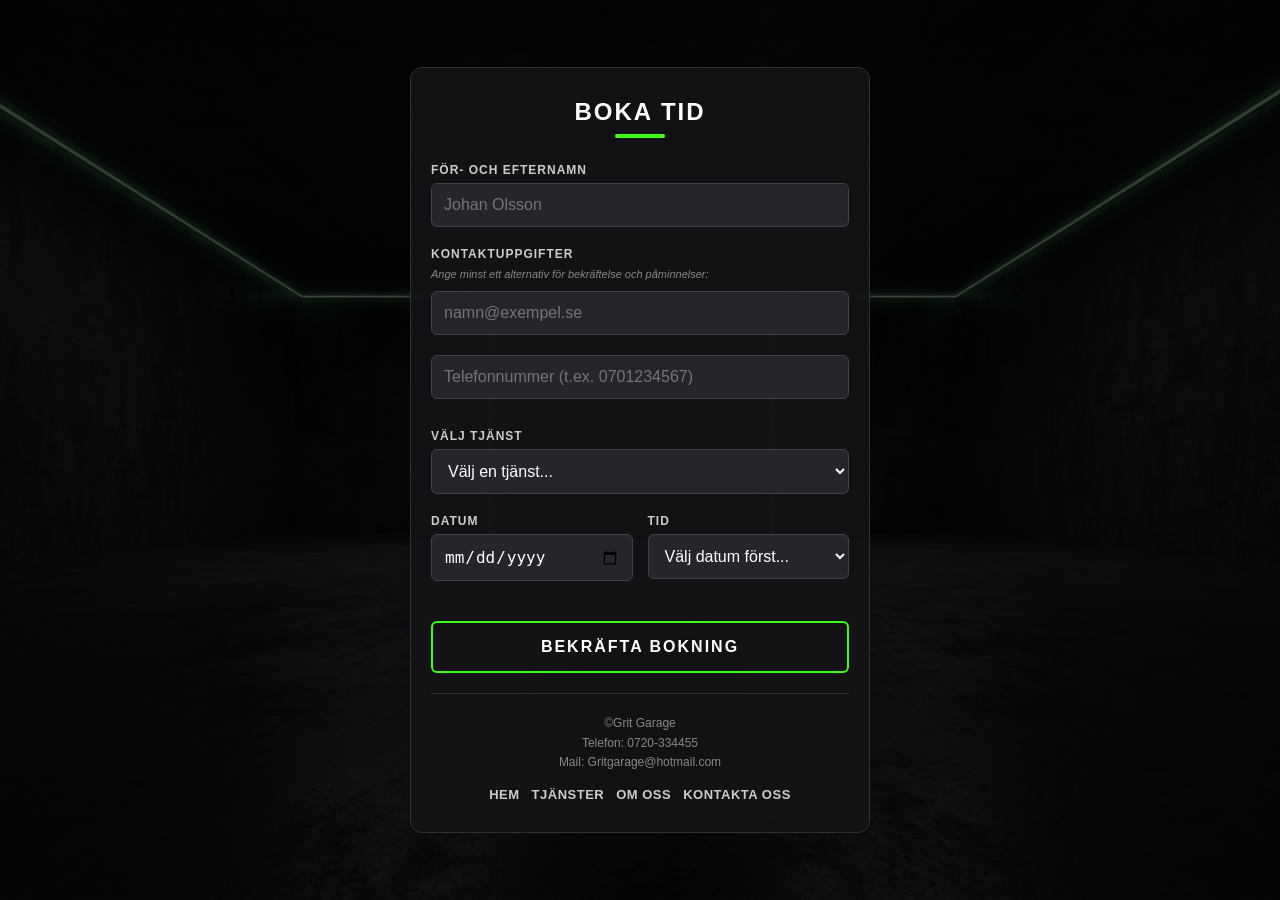
==== boka.html @ 1dd03c10 "Boka + konfirmation" ====
<!DOCTYPE html>
<html lang="sv">
<head>
    <meta charset="UTF-8">
    <meta name="viewport" content="width=device-width, initial-scale=1.0">
    <title>GG - Boka tid</title>
    <link rel="icon" type="image/x-icon" href="Grit-garage-favicon.png">
    
    <link rel="stylesheet" href="boka.css">
</head>
<body>

<div class="booking-container">
    <h2>Boka tid</h2>
    
    <form id="bookingForm">
        <div class="form-group">
            <label for="name">För- och efternamn</label>
            <input type="text" id="name" required placeholder="Johan Olsson">
        </div>

        <div class="form-group" style="margin-bottom: 10px;">
            <label>Kontaktuppgifter</label>
            <div class="requirement-note">Ange minst ett alternativ för bekräftelse och påminnelser:</div>
        </div>
        
        <div class="form-group"><input type="email" id="email" placeholder="namn@exempel.se"></div>
        <div class="form-group"><input type="tel" id="phone" placeholder="Telefonnummer (t.ex. 0701234567)"></div>

        <div class="form-group" style="margin-top: 30px;">
            <label for="service">Välj tjänst</label>
            <select id="service" required>
                <option value="" disabled selected>Välj en tjänst...</option>
                <option value="Tjänst 1">Oljebyte</option>
                <option value="Tjänst 2">Däckbyte</option>
                <option value="Tjänst 3">Inspektion</option>
                <option value="Tjänst 4">Tillfällig Tjänst 4</option>
            </select>
        </div>

        <div class="form-group" id="priceSection" style="margin-top: 10px; display: none; font-size: 1.1rem;">
            <span style="color: #999; text-transform: uppercase; font-size: 0.85rem; letter-spacing: 1px;">Pris för tjänst:</span>
            <span id="servicePrice" style="color: #fff; font-weight: bold; margin-left: 8px;">0 kr</span>
        </div>

        <div class="form-row" style="margin-top: 20px;">
            <div class="form-group">
                <label for="date">Datum</label>
                <input type="date" id="date" required>
            </div>
            <div class="form-group">
                <label for="time">Tid</label>
                <select id="time" required>
                    <option value="" disabled selected>Välj datum först...</option>
                </select>
            </div>
        </div>

        <button type="submit" style="margin-top: 20px;">Bekräfta bokning</button>
    </form>
    
    <div id="formMessage" class="message"></div>
    
    <footer>
        <hr>
        <p>
            ©Grit Garage <br>
            Telefon: 0720-334455 <br>
            Mail: Gritgarage@hotmail.com
        </p>
        <div class="Genväg">
            <a href="Hem.html">Hem</a>
            <a href="Tjänster.html">Tjänster</a>
            <a href="Om Oss.html">Om Oss</a>
            <a href="Kontakt.html">Kontakta Oss</a>
        </div>
    </footer>
</div>

<script>
    const OPENING_HOUR = 8;  
    const CLOSING_HOUR = 20; 
    const SLOT_DURATION_MINUTES = 30; 

    const servicePrices = {
        'Tjänst 1': '1 495 kr',  // Oljebyte
        'Tjänst 2': '495 kr',   // Däckbyte
        'Tjänst 3': '795 kr',   // Inspektion
        'Tjänst 4': '0 kr'      // Tillfällig Tjänst 4
    };

    let bookedSlots = JSON.parse(localStorage.getItem('bookedSlots')) || {};

    const dateInput = document.getElementById('date');
    const timeSelect = document.getElementById('time');
    const bookingForm = document.getElementById('bookingForm');
    const formMessage = document.getElementById('formMessage');
    const emailInput = document.getElementById('email');
    const phoneInput = document.getElementById('phone');
    
    const serviceSelect = document.getElementById('service');
    const priceSection = document.getElementById('priceSection');
    const priceDisplay = document.getElementById('servicePrice');

    serviceSelect.addEventListener('change', () => {
        const selectedService = serviceSelect.value;
        if (servicePrices[selectedService]) {
            priceDisplay.textContent = servicePrices[selectedService];
            priceSection.style.display = 'block'; // Visar fältet när en tjänst väljs
        } else {
            priceSection.style.display = 'none';
        }
    });

    function setMinimumDate() {
        const today = new Date();
        const year = today.getFullYear();
        const month = String(today.getMonth() + 1).padStart(2, '0');
        const day = String(today.getDate()).padStart(2, '0');
        dateInput.setAttribute('min', `${year}-${month}-${day}`);
    }

    function populateTimeSlots(selectedDateStr) {
        timeSelect.innerHTML = ''; 
        const today = new Date();
        const todayStr = `${today.getFullYear()}-${String(today.getMonth() + 1).padStart(2, '0')}-${String(today.getDate()).padStart(2, '0')}`;
        
        const isToday = selectedDateStr === todayStr;
        const currentHour = today.getHours();
        const currentMinute = today.getMinutes();
        let slotsAvailable = false;
        const dayBookings = bookedSlots[selectedDateStr] || [];

        for (let hour = OPENING_HOUR; hour < CLOSING_HOUR; hour++) {
            for (let min = 0; min < 60; min += SLOT_DURATION_MINUTES) {
                const timeString = `${String(hour).padStart(2, '0')}:${String(min).padStart(2, '0')}`;
                
                if (isToday && (hour < currentHour || (hour === currentHour && min <= currentMinute))) {
                    continue; 
                }

                const isBooked = dayBookings.includes(timeString);
                const option = document.createElement('option');
                option.value = timeString;
                option.textContent = timeString;

                if (isBooked) {
                    option.disabled = true;
                    option.textContent += ' (Upptagen)';
                } else {
                    slotsAvailable = true;
                }
                timeSelect.appendChild(option);
            }
        }

        if (!slotsAvailable) {
            const option = document.createElement('option');
            option.value = ""; option.disabled = true; option.selected = true;
            option.textContent = "Inga lediga tider";
            timeSelect.appendChild(option);
        } else {
            const placeholder = document.createElement('option');
            placeholder.value = ""; placeholder.disabled = true; placeholder.selected = true;
            placeholder.textContent = "Välj tid...";
            timeSelect.prepend(placeholder);
        }
    }

    dateInput.addEventListener('change', (e) => populateTimeSlots(e.target.value));

    bookingForm.addEventListener('submit', (e) => {
        e.preventDefault();
        const name = document.getElementById('name').value;
        const email = emailInput.value.trim();
        const phone = phoneInput.value.trim();
        const selectedDate = dateInput.value;
        const selectedTime = timeSelect.value;
        const selectedService = serviceSelect.value; // Hämtar vald tjänst vid skickat formulär

        if (!email && !phone) {
            showMessage('Valideringsfel: Ange e-post eller telefonnummer för bekräftelse.', 'error');
            emailInput.focus();
            return;
        }

        if (!selectedDate || !selectedTime) {
            showMessage('Vänligen välj datum och tid.', 'error');
            return;
        }

        if (!selectedService) {
            showMessage('Vänligen välj en tjänst.', 'error');
            return;
        }

        if (!bookedSlots[selectedDate]) bookedSlots[selectedDate] = [];

        if (bookedSlots[selectedDate].includes(selectedTime)) {
            showMessage('Tiden blev precis bokad! Välj en annan.', 'error');
            populateTimeSlots(selectedDate);
            return;
        }

        bookedSlots[selectedDate].push(selectedTime);
        localStorage.setItem('bookedSlots', JSON.stringify(bookedSlots));

        const selectedPrice = servicePrices[selectedService];
        window.location.href = `konfirmation.html?name=${encodeURIComponent(name)}&date=${selectedDate}&time=${selectedTime}&service=${encodeURIComponent(selectedService)}&price=${encodeURIComponent(selectedPrice)}`;
    });

    function showMessage(text, type) {
        formMessage.innerHTML = text;
        formMessage.className = `message ${type}`;
        formMessage.style.display = 'block';
    }

    setMinimumDate();
</script>
</body>
</html>
---- boka.css ----
body {
    font-family: 'Segoe UI', Arial, sans-serif;
    margin: 0;
    padding: 15px;
    box-sizing: border-box;
    min-height: 100vh;
    width: 100%;
    
    background-image: linear-gradient(rgba(0, 0, 0, 0.72), rgba(0, 0, 0, 0.72)), 
                      url('boka&konfirmation.png'); 
    background-size: cover;          
    background-position: center center;      
    background-repeat: no-repeat;     
    background-attachment: fixed;     
    background-color: #0b0c10; /*Incase of image loading failure, load black, not white*/

    display: flex !important;
    justify-content: center !important;
    align-items: center !important;
}



.booking-container {
    background-color: rgba(20, 20, 22, 0.95);
    padding: 30px 20px;
    border-radius: 12px;
    width: 100%;
    max-width: 460px;
    border: 1px solid #2f3136;
    box-sizing: border-box;
}

h2 {
    margin-top: 0;
    color: #ffffff;
    text-align: center;
    font-size: 24px;
    text-transform: uppercase;
    letter-spacing: 2px;
    font-weight: 800;
    margin-bottom: 25px;
}

h2::after {
    content: '';
    display: block;
    width: 50px;
    height: 4px;
    background-color: #39ff14;
    margin: 8px auto 0 auto;
    border-radius: 2px;
}

.form-group {
    margin-bottom: 20px;
}

.form-row {
    display: flex;
    flex-direction: row;
    gap: 15px;
    width: 100%;
}

.form-row .form-group {
    flex: 1; 
    width: 100%;
}

label {
    display: block;
    margin-bottom: 6px;
    font-weight: 700;
    color: #cccccc;
    text-transform: uppercase;
    font-size: 12px;
    letter-spacing: 1px;
}

.requirement-note {
    font-size: 11px;
    color: #888888;
    margin-bottom: 10px;
    font-style: italic;
    line-height: 1.3;
}

input, select {
    width: 100%;
    padding: 12px;
    background-color: #25262b;
    border: 1px solid #3f424a;
    border-radius: 6px;
    box-sizing: border-box;
    font-size: 16px;
    color: #ffffff;
}

input:focus, select:focus {
    border-color: #39ff14;
    outline: none;
}

button {
    width: 100%;
    padding: 15px;
    background-color: transparent;
    color: #ffffff;
    border: 2px solid #39ff14;
    border-radius: 6px;
    font-size: 16px;
    font-weight: 800;
    text-transform: uppercase;
    letter-spacing: 2px;
    cursor: pointer;
    margin-top: 10px;
    -webkit-tap-highlight-color: transparent;
}

button:hover {
    background-color: #39ff14;
    color: #000000;
}

select option {
    background-color: #25262b;
    color: #ffffff;
}

.message {
    margin-top: 20px;
    padding: 12px;
    border-radius: 6px;
    text-align: center;
    display: none;
    font-size: 14px;
}

.error {
    background-color: rgba(248, 215, 218, 0.1);
    color: #f8d7da;
    border: 1px solid #721c24;
}

footer hr {
    border: 0;
    border-top: 1px solid #2f3136;
    margin: 20px 0;
}

footer p {
    margin: 0 0 15px 0;
    font-size: 12px;
    color: #888888;
    text-align: center;
    line-height: 1.6;
}

.Genväg {
    display: flex;
    justify-content: center;
    gap: 12px;
    flex-wrap: wrap;
    margin-top: 10px;
}

.Genväg a {
    color: #cccccc;
    text-decoration: none;
    font-size: 13px;
    text-transform: uppercase;
    font-weight: 600;
    letter-spacing: 0.5px;
    transition: color 0.2s;
}

.Genväg a:hover {
    color: #39ff14;
}

/*Mobile*/
@media (max-width: 480px) {
    .form-row {
        flex-direction: column;
        gap: 20px;
    }
    .booking-container {
        padding: 25px 15px;
    }
    h2 {
        font-size: 22px;
    }
}
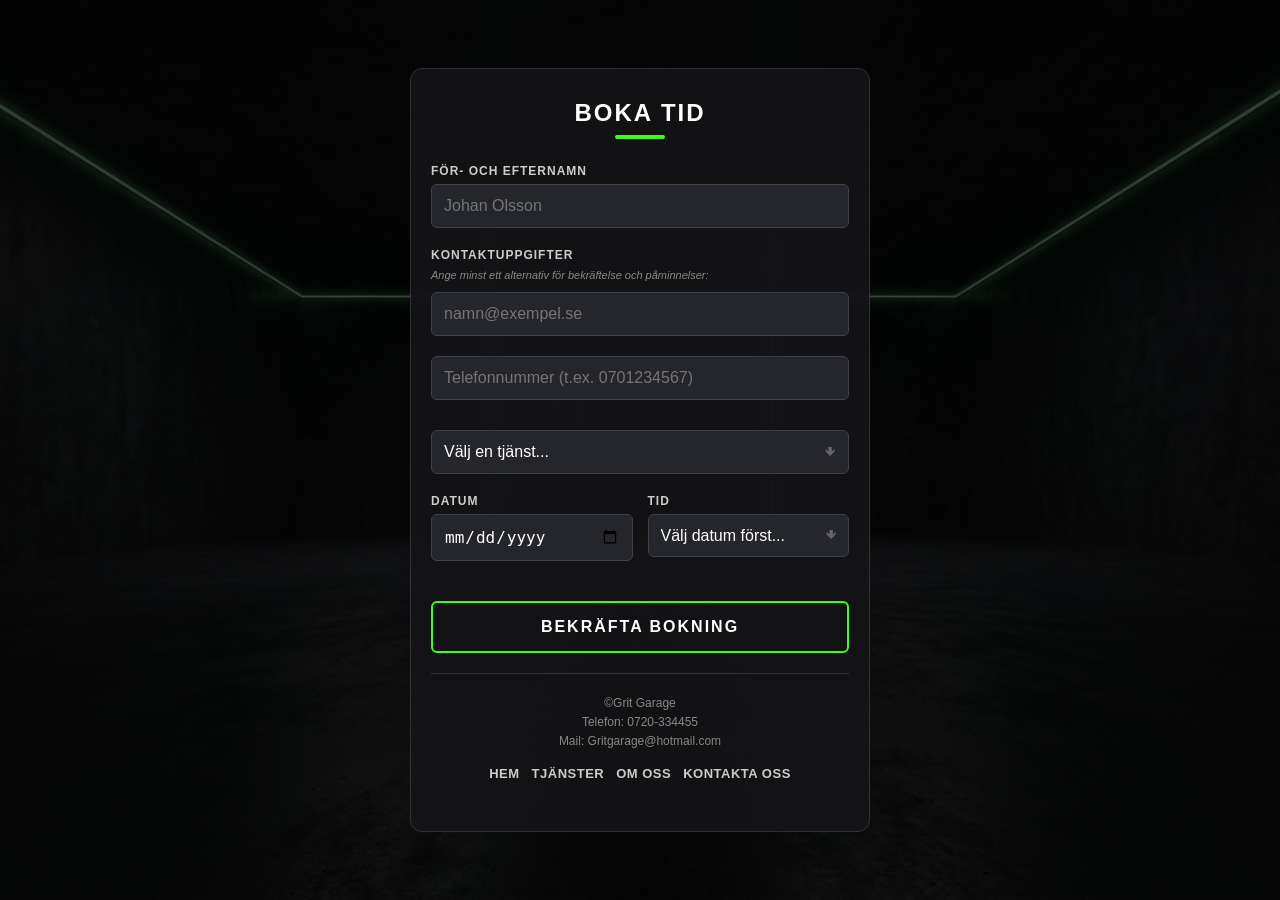
==== commit b02d55ab: "Updated arrows and prices" ====
--- a/boka.html
+++ b/boka.html
@@ -11,6 +11,7 @@
 <body>
 
 <div class="booking-container">
+
     <h2>Boka tid</h2>
     
     <form id="bookingForm">
@@ -24,52 +25,66 @@
             <div class="requirement-note">Ange minst ett alternativ för bekräftelse och påminnelser:</div>
         </div>
         
-        <div class="form-group"><input type="email" id="email" placeholder="namn@exempel.se"></div>
+    <div class="form-group"><input type="email" id="email" placeholder="namn@exempel.se"></div>
         <div class="form-group"><input type="tel" id="phone" placeholder="Telefonnummer (t.ex. 0701234567)"></div>
 
-        <div class="form-group" style="margin-top: 30px;">
-            <label for="service">Välj tjänst</label>
-            <select id="service" required>
-                <option value="" disabled selected>Välj en tjänst...</option>
-                <option value="Tjänst 1">Oljebyte</option>
-                <option value="Tjänst 2">Däckbyte</option>
-                <option value="Tjänst 3">Inspektion</option>
-                <option value="Tjänst 4">Tillfällig Tjänst 4</option>
+        <div class="form-group" style="margin-top: 30px; position: relative;">
+    
+        <div class="custom-select-container" id="customSelect">
+        <div class="custom-select-trigger">
+        <span>Välj en tjänst...</span>
+        <span class="select-arrow">🡻</span>
+    </div>
+
+    <div class="custom-options">
+        <div class="custom-option" data-value="Tjänst 1"><span>Oljebyte</span><span class="price-tag">999 kr</span></div>
+        <div class="custom-option" data-value="Täckbyte"><span>Däckbyte</span><span class="price-tag">999 kr</span></div>
+        <div class="custom-option" data-value="Tjänst 3"><span>Inspektion</span><span class="price-tag">999 kr</span></div>
+        <div class="custom-option" data-value="Tjänst 4"><span>Service</span><span class="price-tag">999 kr</span></div>
+    </div>
+
+</div>
+
+        <input type="hidden" id="service" required>
+
+<div class="form-group" id="priceSection" style="margin-top: 10px; display: none; font-size: 1.1rem;">
+    <span style="color: #999; text-transform: uppercase; font-size: 0.85rem; letter-spacing: 1px;">Pris för tjänst:</span>
+    <span id="servicePrice" style="color: #fff; font-weight: bold; margin-left: 8px;">999 kr</span>
+</div>
+
+<div class="form-row" style="margin-top: 20px;">
+    <div class="form-group">
+        <label for="date">Datum</label>
+        <input type="date" id="date" required>
+</div>
+
+<div class="form-group">
+    <label for="time">Tid</label>
+        <div style="position: relative; width: 100%;">
+            <select id="time" required style="padding-right: 35px;">
+            <option value="" disabled selected>Välj datum först...</option>
             </select>
-        </div>
-
-        <div class="form-group" id="priceSection" style="margin-top: 10px; display: none; font-size: 1.1rem;">
-            <span style="color: #999; text-transform: uppercase; font-size: 0.85rem; letter-spacing: 1px;">Pris för tjänst:</span>
-            <span id="servicePrice" style="color: #fff; font-weight: bold; margin-left: 8px;">0 kr</span>
-        </div>
-
-        <div class="form-row" style="margin-top: 20px;">
-            <div class="form-group">
-                <label for="date">Datum</label>
-                <input type="date" id="date" required>
-            </div>
-            <div class="form-group">
-                <label for="time">Tid</label>
-                <select id="time" required>
-                    <option value="" disabled selected>Välj datum först...</option>
-                </select>
-            </div>
-        </div>
-
-        <button type="submit" style="margin-top: 20px;">Bekräfta bokning</button>
-    </form>
-    
-    <div id="formMessage" class="message"></div>
-    
+            <span class="select-arrow" style="position: absolute; right: 12px; top: 50%; transform: translateY(-50%);">🡻</span>
+        </div>
+    </div>
+</div>
+
+
+<button type="submit" style="margin-top: 20px;">Bekräfta bokning</button>
+
+</form>
+    
+<div id="formMessage" class="message"></div>
     <footer>
         <hr>
-        <p>
+        <p> 
             ©Grit Garage <br>
             Telefon: 0720-334455 <br>
             Mail: Gritgarage@hotmail.com
         </p>
+
         <div class="Genväg">
-            <a href="Hem.html">Hem</a>
+            <a href="index.html">Hem</a>
             <a href="Tjänster.html">Tjänster</a>
             <a href="Om Oss.html">Om Oss</a>
             <a href="Kontakt.html">Kontakta Oss</a>
@@ -81,13 +96,6 @@
     const OPENING_HOUR = 8;  
     const CLOSING_HOUR = 20; 
     const SLOT_DURATION_MINUTES = 30; 
-
-    const servicePrices = {
-        'Tjänst 1': '1 495 kr',  // Oljebyte
-        'Tjänst 2': '495 kr',   // Däckbyte
-        'Tjänst 3': '795 kr',   // Inspektion
-        'Tjänst 4': '0 kr'      // Tillfällig Tjänst 4
-    };
 
     let bookedSlots = JSON.parse(localStorage.getItem('bookedSlots')) || {};
 
@@ -102,25 +110,44 @@
     const priceSection = document.getElementById('priceSection');
     const priceDisplay = document.getElementById('servicePrice');
 
-    serviceSelect.addEventListener('change', () => {
-        const selectedService = serviceSelect.value;
-        if (servicePrices[selectedService]) {
-            priceDisplay.textContent = servicePrices[selectedService];
-            priceSection.style.display = 'block'; // Visar fältet när en tjänst väljs
-        } else {
-            priceSection.style.display = 'none';
-        }
+    const customSelect = document.getElementById('customSelect');
+const trigger = customSelect.querySelector('.custom-select-trigger');
+const hiddenInput = document.getElementById('service');
+
+customSelect.addEventListener('click', (e) => {
+    customSelect.classList.toggle('open');
+});
+
+customSelect.querySelectorAll('.custom-option').forEach(option => {
+    option.addEventListener('click', (e) => {
+        e.stopPropagation(); 
+        
+        const value = option.getAttribute('data-value');
+        
+        trigger.innerHTML = option.innerHTML; 
+        
+        hiddenInput.value = value;
+        
+        customSelect.classList.remove('open');
     });
-
-    function setMinimumDate() {
+});
+
+document.addEventListener('click', (e) => {
+    if (!customSelect.contains(e.target)) {
+        customSelect.classList.remove('open');
+    }
+});
+
+
+        function setMinimumDate() {
         const today = new Date();
         const year = today.getFullYear();
         const month = String(today.getMonth() + 1).padStart(2, '0');
         const day = String(today.getDate()).padStart(2, '0');
         dateInput.setAttribute('min', `${year}-${month}-${day}`);
-    }
-
-    function populateTimeSlots(selectedDateStr) {
+        }
+
+        function populateTimeSlots(selectedDateStr) {
         timeSelect.innerHTML = ''; 
         const today = new Date();
         const todayStr = `${today.getFullYear()}-${String(today.getMonth() + 1).padStart(2, '0')}-${String(today.getDate()).padStart(2, '0')}`;
@@ -132,27 +159,27 @@
         const dayBookings = bookedSlots[selectedDateStr] || [];
 
         for (let hour = OPENING_HOUR; hour < CLOSING_HOUR; hour++) {
-            for (let min = 0; min < 60; min += SLOT_DURATION_MINUTES) {
-                const timeString = `${String(hour).padStart(2, '0')}:${String(min).padStart(2, '0')}`;
+        for (let min = 0; min < 60; min += SLOT_DURATION_MINUTES) {
+        const timeString = `${String(hour).padStart(2, '0')}:${String(min).padStart(2, '0')}`;
                 
-                if (isToday && (hour < currentHour || (hour === currentHour && min <= currentMinute))) {
-                    continue; 
-                }
-
-                const isBooked = dayBookings.includes(timeString);
-                const option = document.createElement('option');
-                option.value = timeString;
-                option.textContent = timeString;
-
-                if (isBooked) {
-                    option.disabled = true;
-                    option.textContent += ' (Upptagen)';
-                } else {
-                    slotsAvailable = true;
-                }
-                timeSelect.appendChild(option);
-            }
-        }
+        if (isToday && (hour < currentHour || (hour === currentHour && min <= currentMinute))) {
+        continue; 
+        }
+
+        const isBooked = dayBookings.includes(timeString);
+        const option = document.createElement('option');
+        option.value = timeString;
+        option.textContent = timeString;
+
+        if (isBooked) {
+        option.disabled = true;
+        option.textContent += ' (Upptagen)';
+        } else {
+        slotsAvailable = true;
+        }
+        timeSelect.appendChild(option);
+    }
+}
 
         if (!slotsAvailable) {
             const option = document.createElement('option');
@@ -176,7 +203,7 @@
         const phone = phoneInput.value.trim();
         const selectedDate = dateInput.value;
         const selectedTime = timeSelect.value;
-        const selectedService = serviceSelect.value; // Hämtar vald tjänst vid skickat formulär
+        const selectedService = serviceSelect.value;
 
         if (!email && !phone) {
             showMessage('Valideringsfel: Ange e-post eller telefonnummer för bekräftelse.', 'error');
@@ -207,15 +234,15 @@
 
         const selectedPrice = servicePrices[selectedService];
         window.location.href = `konfirmation.html?name=${encodeURIComponent(name)}&date=${selectedDate}&time=${selectedTime}&service=${encodeURIComponent(selectedService)}&price=${encodeURIComponent(selectedPrice)}`;
-    });
-
-    function showMessage(text, type) {
+        });
+
+        function showMessage(text, type) {
         formMessage.innerHTML = text;
         formMessage.className = `message ${type}`;
         formMessage.style.display = 'block';
     }
 
     setMinimumDate();
-</script>
-</body>
+    </script>
+  </body>
 </html>
--- a/boka.css
+++ b/boka.css
@@ -192,3 +192,99 @@
         font-size: 22px;
     }
 }
+
+.custom-select-container {
+    position: relative;
+    user-select: none;
+    cursor: pointer;
+    background-color: #25262b;
+    border: 1px solid #3f424a;
+    border-radius: 6px;
+    font-size: 16px;
+    color: #ffffff;
+    width: 100%;
+    box-sizing: border-box;
+}
+
+/* The top display bar */
+.custom-select-trigger {
+    padding: 12px;
+    display: flex;
+    justify-content: space-between;
+    align-items: center;
+    width: 100%;
+    box-sizing: border-box;
+}
+
+.custom-options {
+    position: absolute;
+    top: calc(100% + 4px);
+    left: 0;
+    right: 0;
+    background-color: #25262b;
+    border: 1px solid #3f424a;
+    border-radius: 6px;
+    display: none; 
+    z-index: 1000;
+    max-height: 250px;
+    overflow-y: auto;
+    box-shadow: 0 8px 16px rgba(0, 0, 0, 0.6);
+    box-sizing: border-box;
+}
+
+.custom-select-container:focus,
+.custom-select-container.open {
+    border-color: #39ff14;
+    outline: none;
+}
+
+.custom-select-container.open .custom-options {
+    display: block;
+}
+
+.custom-option {
+    padding: 12px;
+    display: flex;
+    justify-content: flex-start;
+    gap: 15px;     
+    align-items: center;
+    transition: background-color 0.2s;
+    border-bottom: 1px solid #2f3136;
+}
+
+
+.custom-option:last-child {
+    border-bottom: none;
+}
+
+.custom-option:hover {
+    background-color: #3f424a;
+}
+
+.price-tag {
+    color: #dadbdaad !important;
+    font-weight: 700 !important;
+    font-size: 12px !important;
+    margin-left: 0 !important;
+    display: inline-block !important;
+}
+
+.custom-select-trigger, .form-group select {
+    display: flex !important;
+    justify-content: space-between !important;
+    align-items: center !important;
+    position: relative;
+}
+
+.select-arrow, select#time {
+    -webkit-appearance: none !important;
+    -moz-appearance: none !important;
+    appearance: none !important;
+}
+
+.select-arrow {
+    font-size: 11px !important;
+    font-weight: 300 !important;
+    color: #666666 !important;
+    pointer-events: none !important;
+}
